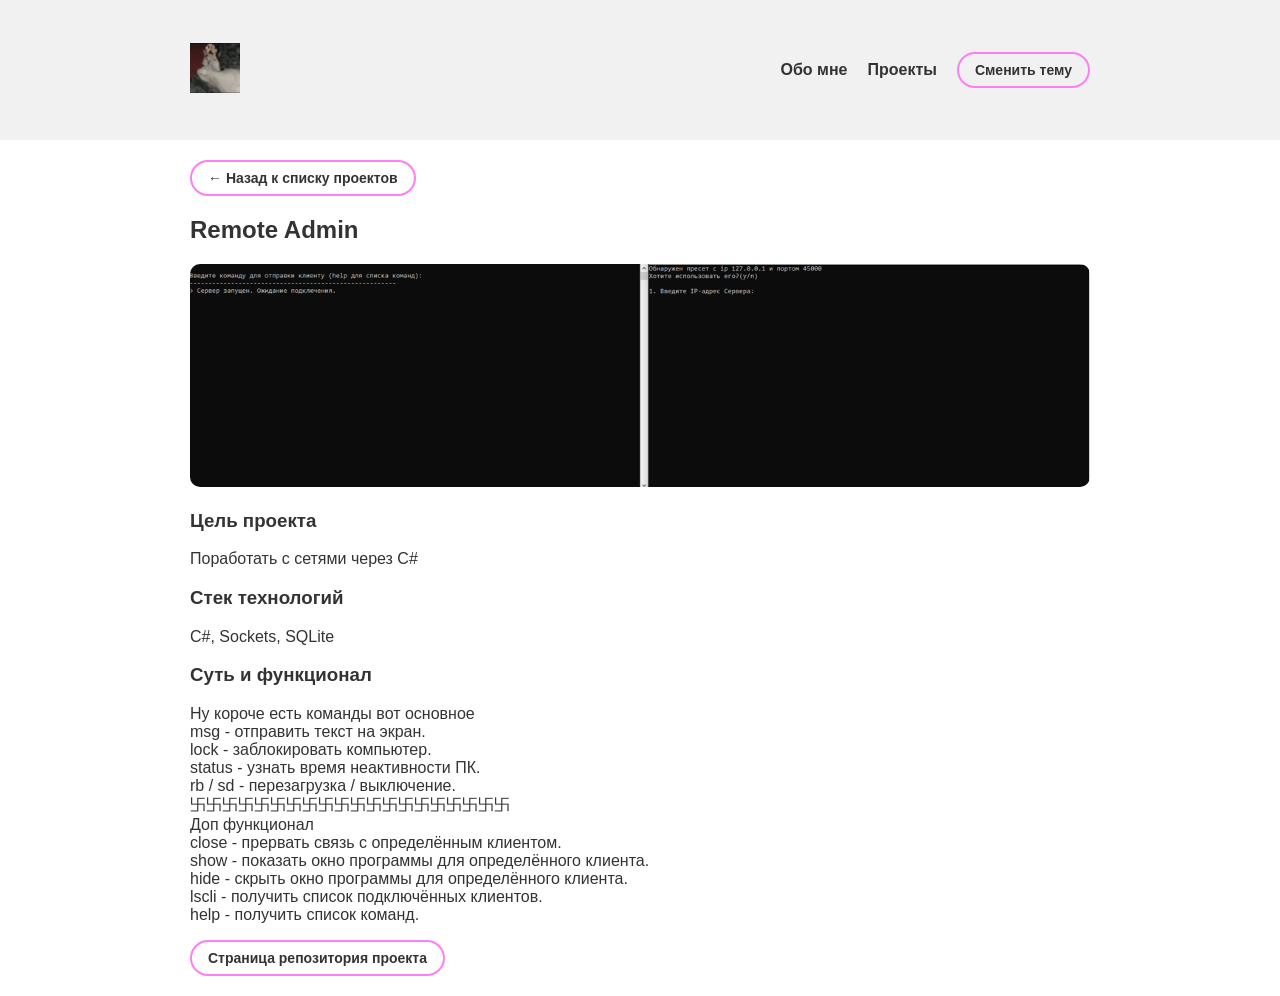
==== details.html @ 66a625db "Sl4v4 Ykr4ine" ====
<!DOCTYPE html>
<html lang="ru">
<head>
    <meta charset="UTF-8">
    <meta name="viewport" content="width=device-width, initial-scale=1.0">
    <title>Детали проекта</title>
    <link rel="stylesheet" href="style.css">
</head>
<body>
    <nav class="navbar">
        <div class="container">
            <a href="index.html" class="logo">
                <img src="/images/gato.gif" id="logo-image" alt="Логотип" width="50" height="50">
            </a>
            <ul class="nav-links">
                <li><a href="index.html">Обо мне</a></li>
                <li><a href="projects.html">Проекты</a></li>
                <li><button id="theme-toggle">Сменить тему</button></li>
            </ul>
        </div>
    </nav>

    <article class="container details-page">
        <button onclick="window.location.href='projects.html';" id="back-to-projects" class="back-link">← Назад к списку проектов</button>
        
        <h1>Remote Admin</h1>
        <img src="/images/1.png" alt="Скриншот проекта" class="detail-img">
        
        <div class="detail-content">
            <h3>Цель проекта</h3>
            <p>Поработать с сетями через C#</p>
            
            <h3>Стек технологий</h3>
            <p>C#, Sockets, SQLite</p>
            
            <h3>Суть и функционал</h3>
            <p>Ну короче есть команды вот основное<br>
                msg - отправить текст на экран.<br>
                lock - заблокировать компьютер.<br>
                status - узнать время неактивности ПК.<br>
                rb / sd - перезагрузка / выключение.<br>
                卐卐卐卐卐卐卐卐卐卐卐卐卐卐卐卐卐卐卐卐<br>
                Доп функционал<br>
                close -  прервать связь с определённым клиентом.<br>
                show - показать окно программы для определённого клиента.<br>
                hide - скрыть окно программы для определённого клиента.<br>
                lscli - получить список подключённых клиентов.<br>
                help - получить список команд.
            </p>
            <button onclick="window.location.href='https://github.com/GlebGCool/RemoteAdmin-Lite';" id="back-to-projects" class="back-link">Страница репозитория проекта</button>
        </div>
    </article>

    <script src="scripts.js"></script>
</body>
</html>
---- style.css ----
:root {
    --bg-color: #ffffff;
    --text-color: #333333;
    --accent-color: #ff7ef4;
    --card-bg: #f8f9fa;
    --nav-bg: #f1f1f1;
}

body.dark-theme {
    --bg-color: #1a1a1a;
    --nav-bg: #111111;
    --text-color: #f4f4f4;
    --accent-color: #ff7ef4;
    --card-bg: #2d2d2d;
}

body {
    font-family: 'Segoe UI', sans-serif;
    background-color: var(--bg-color);
    color: var(--text-color);
    margin: 0;
    transition: 0.6s;
}

.container {
    max-width: 900px;
    margin: 0 auto;
    padding: 20px;
}

.navbar {
    background: var(--nav-bg);
    padding: 1rem 0;
}

.navbar .container {
    display: flex;
    justify-content: space-between;
    align-items: center;
}

.nav-links {
    list-style: none;
    display: flex;
    gap: 20px;
    align-items: center;
}

.nav-links a {
    text-decoration: none;
    color: var(--text-color);
    font-weight: bold;
}

.nav-links a:hover {
    color: var(--accent-color);
    transition: 0.2s;
}

.projects-grid {
    display: flex;
    flex-wrap: wrap;
    gap: 20px;
}

.project-card {
    background: var(--card-bg);
    padding: 20px;
    border-radius: 8px;
    text-decoration: none;
    color: inherit;
    flex: 1 1 calc(45% - 20px);
    border: 1px solid transparent;
    transition: 0.2s;
}

.project-card:hover {
    border-color: var(--accent-color);
    transform: translateY(-5px);
}

.btn {
    padding: 10px 20px;
    background: var(--accent-color);
    color: white;
    border: none;
    border-radius: 5px;
    cursor: pointer;
    text-decoration: none;
    display: inline-block;
}

#logo-image:hover{
    transform: scale(6.5) translateX(60px) translateY(60px);
    transition: 5s;
}


#theme-toggle {
    padding: 8px 16px;
    cursor: pointer;
    border: 2px solid var(--accent-color);
    background-color: transparent;
    color: var(--text-color);
    border-radius: 20px;
    font-size: 14px;
    font-weight: 600;
    transition: all 0.3s ease;
    outline: none;
}

#theme-toggle:hover {
    background-color: var(--accent-color);
    color: #ffffff;
    transform: translateY(-2px);
    box-shadow: 0 4px 8px rgba(0, 0, 0, 0.1);
}

#theme-toggle:active {
    transform: translateY(0);
}


#back-to-projects {
    padding: 8px 16px;
    cursor: pointer;
    border: 2px solid var(--accent-color);
    background-color: transparent;
    color: var(--text-color);
    border-radius: 20px;
    font-size: 14px;
    font-weight: 600;
    transition: all 0.3s ease;
    outline: none;
}

#back-to-projects:hover {
    background-color: var(--accent-color);
    color: #ffffff;
    transform: translateX(20px);
    box-shadow: 0 4px 8px rgba(0, 0, 0, 0.1);
}

#back-to-projects:active {
    transform: translateX(0);
}

.btn:hover { opacity: 0.8; }

.modal {
    display: none;
    position: fixed;
    top: 0; left: 0; width: 100%; height: 100%;
    background: rgba(0,0,0,0.6);
    justify-content: center;
    align-items: center;
}

.modal-content {
    background: var(--bg-color);
    padding: 30px;
    border-radius: 10px;
    position: relative;
}

.close {
    position: absolute;
    top: 10px; right: 15px;
    cursor: pointer;
    font-size: 24px;
}

.detail-img {
    width: 100%;
    border-radius: 10px;
}
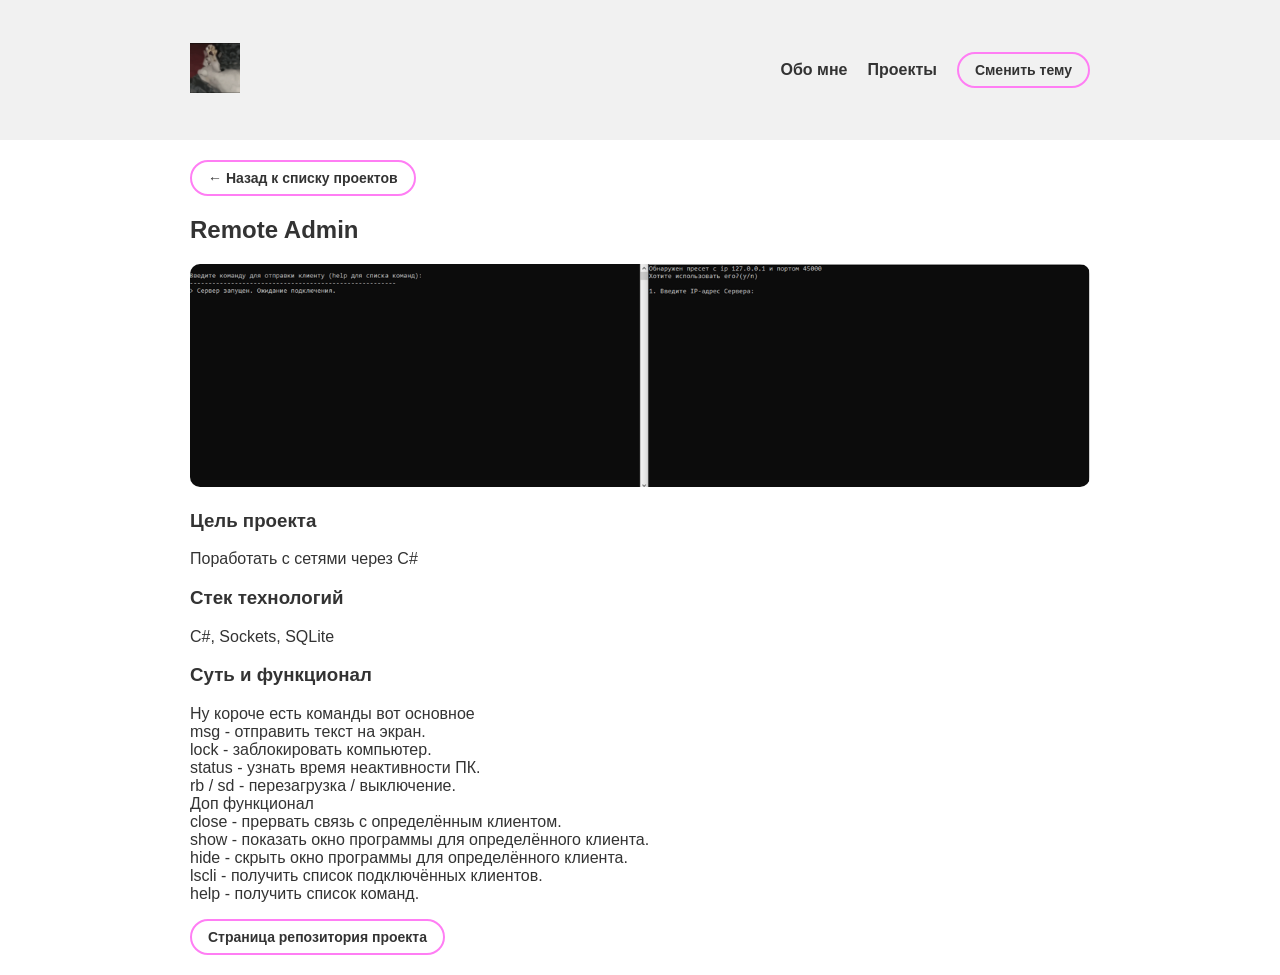
==== commit 191445bd: "Подготовил для зачёта" ====
--- a/details.html
+++ b/details.html
@@ -39,7 +39,6 @@
                 lock - заблокировать компьютер.<br>
                 status - узнать время неактивности ПК.<br>
                 rb / sd - перезагрузка / выключение.<br>
-                卐卐卐卐卐卐卐卐卐卐卐卐卐卐卐卐卐卐卐卐<br>
                 Доп функционал<br>
                 close -  прервать связь с определённым клиентом.<br>
                 show - показать окно программы для определённого клиента.<br>
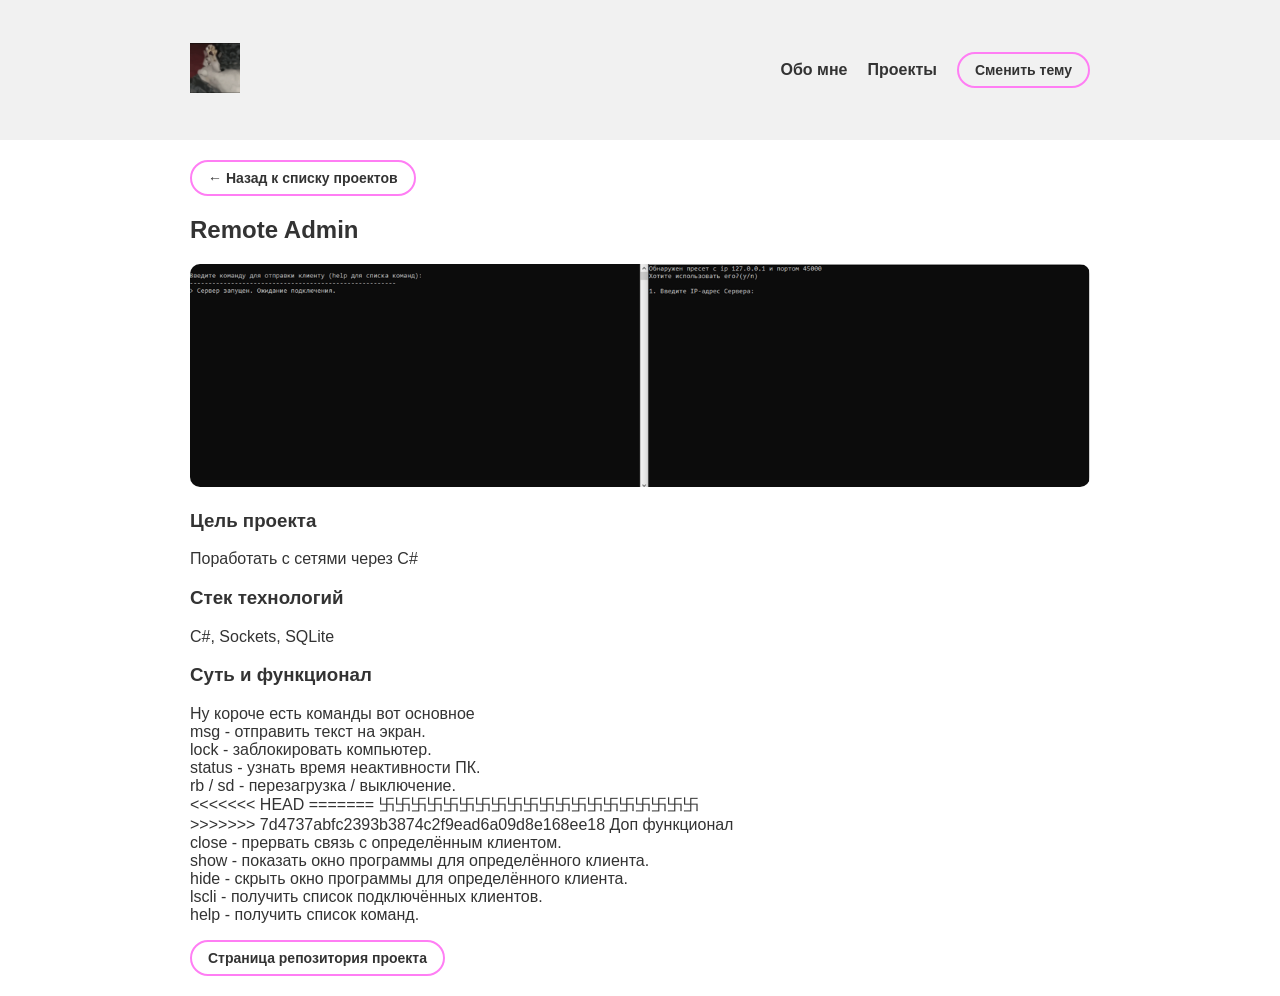
==== commit cd2c7627: "Подготовил для зачёта" ====
--- a/details.html
+++ b/details.html
@@ -39,6 +39,10 @@
                 lock - заблокировать компьютер.<br>
                 status - узнать время неактивности ПК.<br>
                 rb / sd - перезагрузка / выключение.<br>
+<<<<<<< HEAD
+=======
+                卐卐卐卐卐卐卐卐卐卐卐卐卐卐卐卐卐卐卐卐<br>
+>>>>>>> 7d4737abfc2393b3874c2f9ead6a09d8e168ee18
                 Доп функционал<br>
                 close -  прервать связь с определённым клиентом.<br>
                 show - показать окно программы для определённого клиента.<br>
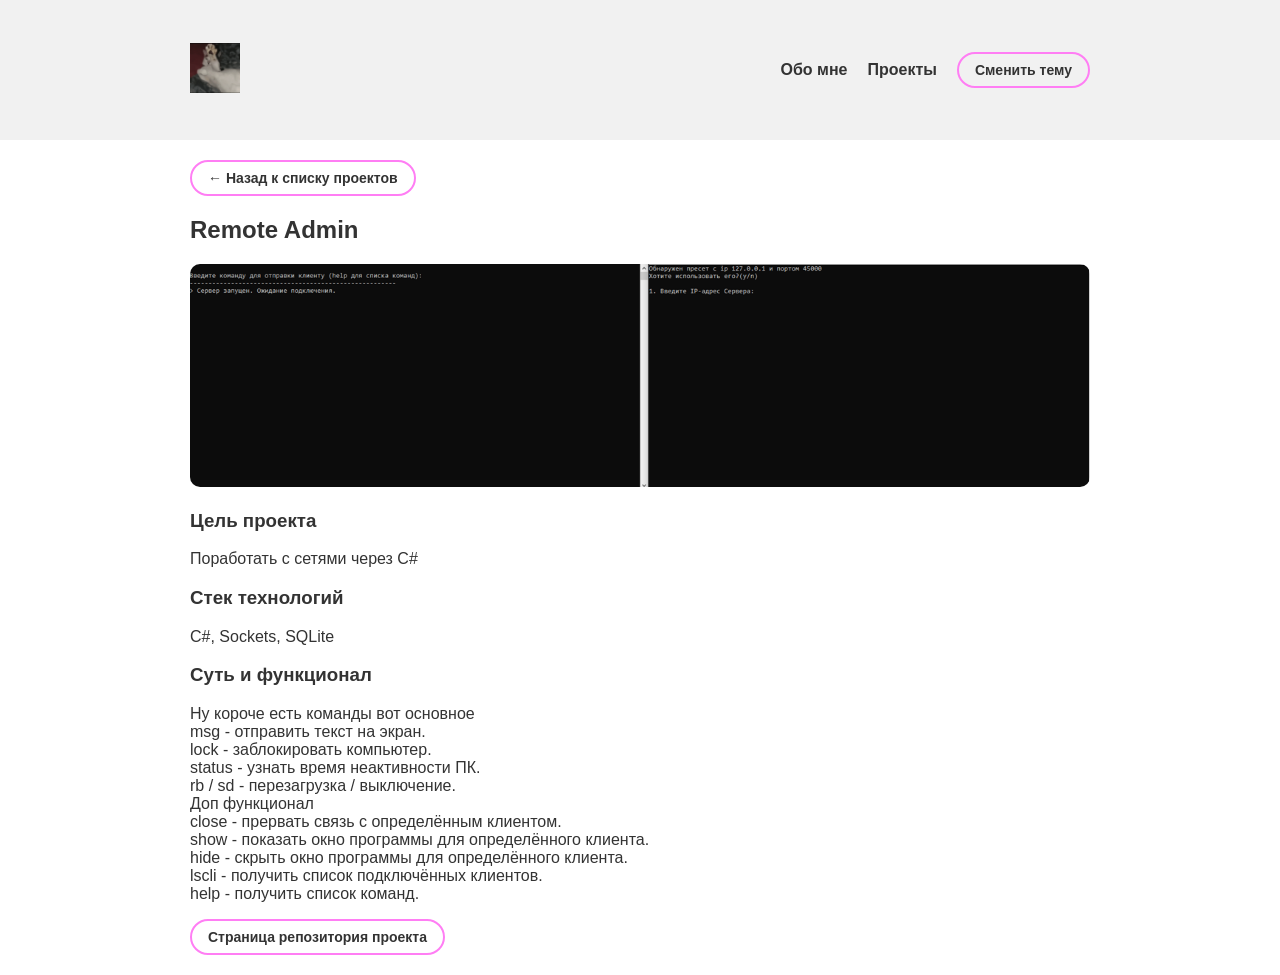
==== commit d05e4562: "Сделал для зачёта" ====
--- a/details.html
+++ b/details.html
@@ -39,10 +39,6 @@
                 lock - заблокировать компьютер.<br>
                 status - узнать время неактивности ПК.<br>
                 rb / sd - перезагрузка / выключение.<br>
-<<<<<<< HEAD
-=======
-                卐卐卐卐卐卐卐卐卐卐卐卐卐卐卐卐卐卐卐卐<br>
->>>>>>> 7d4737abfc2393b3874c2f9ead6a09d8e168ee18
                 Доп функционал<br>
                 close -  прервать связь с определённым клиентом.<br>
                 show - показать окно программы для определённого клиента.<br>
